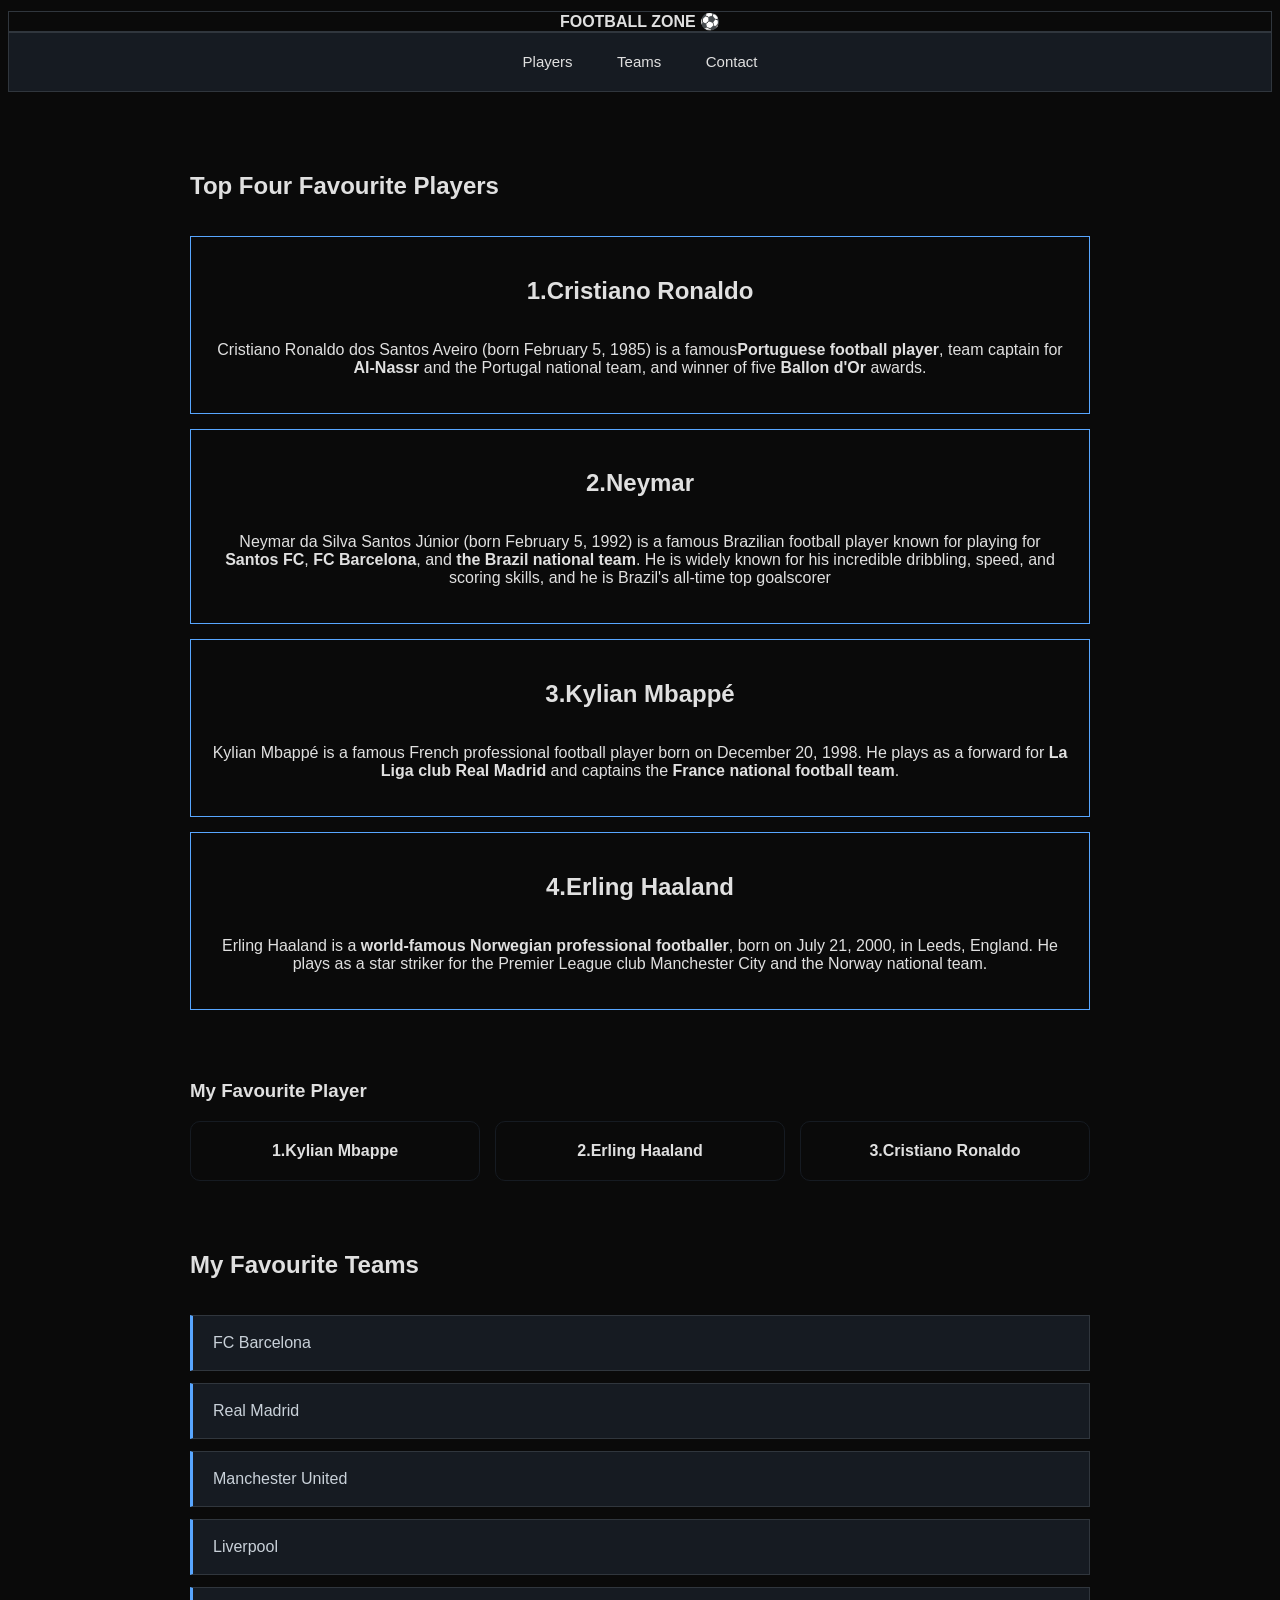
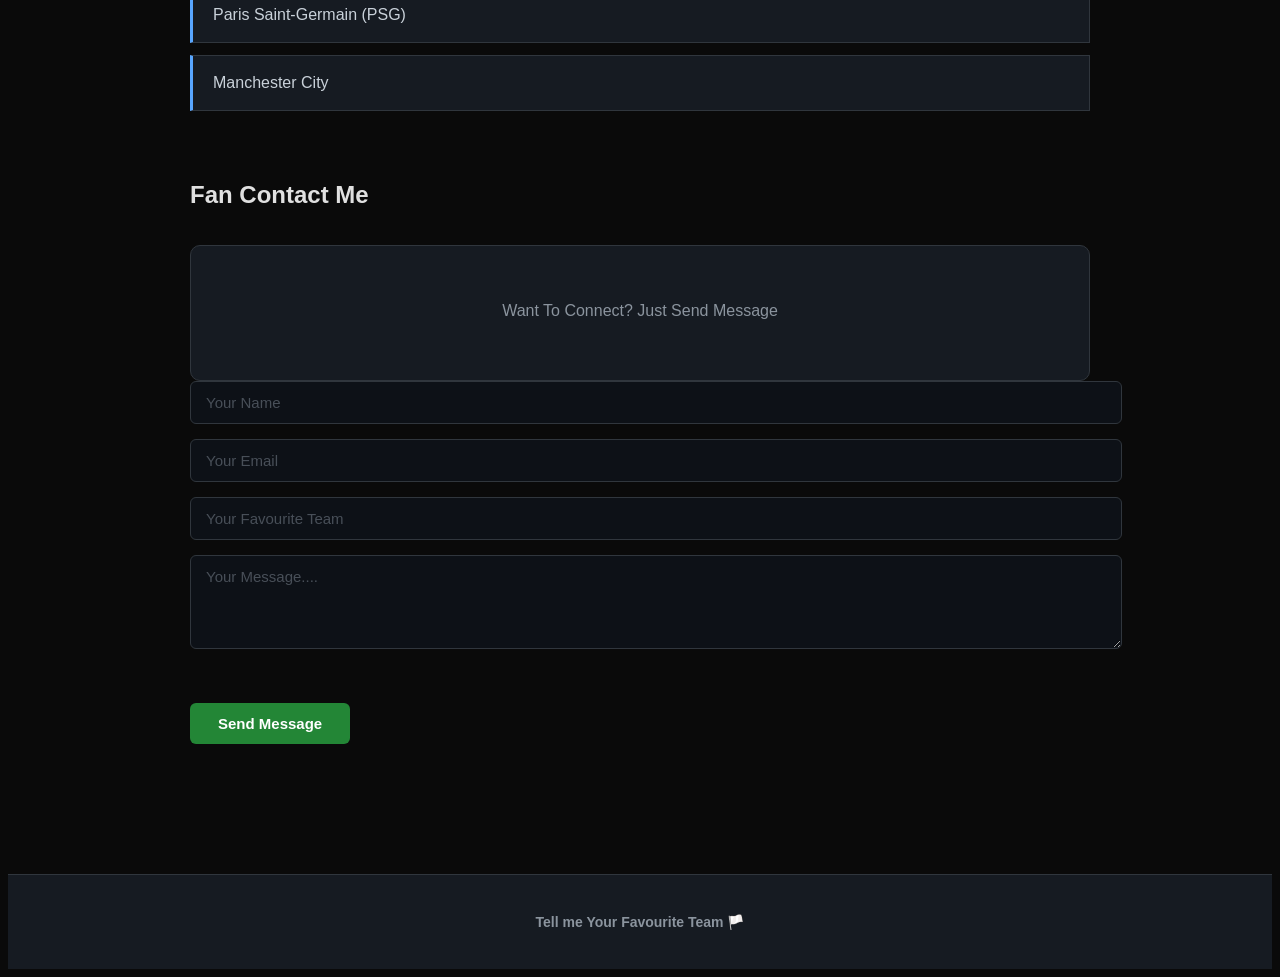
==== Football Zone/index.html @ 71b30c34 "Initial clean commit" ====
<!DOCTYPE html>
<html>
    <head>
        <title>Football Zone</title>
        <link rel="stylesheet" href="style.css" />
    </head>
    <body>
        <header>
            <h1 id="mainTitle">FOOTBALL ZONE ⚽</h1>
        </header>

        <nav>
            <a href="#players">Players</a>
            <a href="#teams">Teams</a>
            <a href="#contact">Contact</a>
        </nav>

        <main>
            <section id="players">
                <h2> Top Four Favourite Players</h2>
                <div class="players-grid">
                </div>

                <div class="player-card">
                <h2>1.Cristiano Ronaldo</h2>
                    <p>Cristiano Ronaldo dos Santos Aveiro (born February 5, 1985) is a famous<strong>Portuguese football player</strong>, team captain for <strong>Al-Nassr</strong> and the Portugal national team, and winner of five <strong>Ballon d'Or</strong> awards.</p>
                </div> 

                <div class="player-card">
                <h2>2.Neymar</h2>
                    <p>Neymar da Silva Santos Júnior (born February 5, 1992) is a famous Brazilian football player known for playing for <strong>Santos FC</strong>, <strong>FC Barcelona</strong>, and <strong>the Brazil national team</strong>. He is widely known for his incredible dribbling, speed, and scoring skills, and he is Brazil's all-time top goalscorer</p>
                </div>

                <div class="player-card">
                <h2>3.Kylian Mbappé</h2>
                <p>Kylian Mbappé is a famous French professional football player born on December 20, 1998. He plays as a forward for <strong>La Liga club Real Madrid</strong> and captains the <strong> France national football team</strong>.</p>
                </div>
                 
                <div class="player-card">
                <h2>4.Erling Haaland</h2>
                    <p>Erling Haaland is a <strong>world-famous Norwegian professional footballer</strong>, born on July 21, 2000, in Leeds, England. He plays as a star striker for the Premier League club Manchester City and the Norway national team.</p>
                </div>
            </section>

            <section id="Favourite Player">
                <h3>My Favourite Player</h3>
                <div class="favourite-box">
                    <div class="favourite-item">1.Kylian Mbappe</div>
                    <div class="favourite-item">2.Erling Haaland</div>
                    <div class="favourite-item">3.Cristiano Ronaldo</div>
                </div>
            </section>
            
            <section id="teams">
                <h2>My Favourite Teams</h2>
                <ol class="team-list">
                    <li>FC Barcelona</li>
                    <li>Real Madrid</li>
                    <li>Manchester United</li>
                    <li>Liverpool</li>
                    <li>Paris Saint-Germain (PSG)</li>
                    <li>Manchester City</li>
                </ol>
            </section>

            <section id="contact">
                <h2>Fan Contact Me</h2>
                <div class="contact-box">
             <p>Want To Connect? Just Send Message</p>
                </div>

                <div class="form-group">
                        <input
                        type="text"
                        id="nameInput"
                        placeholder="Your Name"
                        />
                    </div>

                    <div class="form-group">
                        <input
                        type="email"
                        id="emailInput"
                        placeholder="Your Email"
                        />
                    </div>

                    <div class="form-group">
                        <input
                        type="team"
                        id="teamInput"
                        placeholder="Your Favourite Team"
                        />
                    </div>

                    <div class="form-group">
                        <textarea
                        id="messageInput"
                        placeholder="Your Message...."
                        rows="4"
                        ></textarea>
                    </div>

                <p id="formMessage"></p>    
                <button id="contactBtn">Send Message </button>
                  </div>    
            </section>
        </main>

        <footer>
            <p><strong><itallic>Tell me Your Favourite Team 🏳️</itallic></strong></p>
        </footer>
    </body>
</html>
---- Football Zone/style.css ----
/* Dark theme start */
body {
    background-color: #0a0a0a;
    color: #e0e0e0;
    font-family: 'Segoe UI', sans-serif;
}
 
header {
    background: linear-gradient(auto);
    color: #e0e0e0
}

header h1 {
    font-size: medium;
    color: #e0e0e0;
    letter-spacing: normal;
    margin-bottom: auto;
    text-align: center;
    animation: fadein 0.3s ease;
    border: 1px solid #30363d;
}

 
nav {
    background-color: #161b22;
    color: #e0e0e0;
    padding: 20px;
    text-align: center;
    position: static;
    z-index: 100% ;
    border-bottom: 1px solid #0a0a0a;
    border: 1px solid #30363d;


}

nav a {
    color: #e0e0e0;
    text-decoration: none;
    margin: 0 20px;
    font-weight: 400;
    font-size: 15px;
    transition: color 0.3s ease;
}

nav a:hover {
    color: #58a6ff;
}

main {
    max-width: 900px;
    margin: 0 auto;
    padding: 60px 20px;
} 

section {
    margin-bottom: 70px;
}

h2 {
    font-size: auto;
    color: #e0e0e0;
    margin-bottom: 25px;
    padding-bottom: 10px;
    display: block;
    border-bottom: 1px solid #0a0a0a;
}

.players-grid {
    display: grid;
    grid-template-columns: repeat(2, 1fr);
    gap: 20px;
}

.players-box {
    background-color: #0a0a0a;
    border: 1px solid #58a6ff;
    padding: 30px;
    border-radius: 15px;
    font-weight: 600;
    text-align: center;
    border-radius: 0 10px;
    margin-bottom: 15px;
}

.player-card {
    background-color: #0a0a0a;
    color: #e0e0e0;
    border: 1px solid #58a6ff;
    padding: 20px;
    margin-bottom: 15px;
    border: 0 20px;
    transition: all 0.2s ease;
    text-align: center;
}


 
.players-box:hover {
    color: #58a6ff;
    transform: translateY(-5px);
    box-shadow: 0 10px 30px rgba(88, 166, 255, 0.15);
}

.favourite-box {
    display: flex;
    gap: 15px;
    flex-wrap: wrap;
    color: #e0e0e0;
}

.favourite-item {
    flex: 1;
    min-width: 120px;
    background-color: #0a0a0a;
    color: #e0e0e0;
    padding: 20px 25px;
    border-radius: 10px;
    text-align: center;
    cursor: pointer;
    font-weight: 600;
    transition: all 0.3s ease;
    border: 1px solid #161b22;
}

.favourite-item:hover {
    border-color: #58a6ff;
    background-color: #0a0a0a;
    transform: translateY(-3px);
    box-shadow: 0 4px 15px rgba(88, 166, 255, 0.2);
}

.team-list {
    list-style: none;
    padding: 0;
}

.team-list li {
    background-color: #161b22;
    padding: 18px 20px;
    margin-bottom: 12px;
    border-left: 3px solid #58a6ff;
    color: #c9d1d9;
    font-weight: 500;
    transition: all 0.3s ease;
    border-top: 1px solid #30363d;
    border-right: 1px solid #30363d;
    border-bottom: 1px solid #30363d;
}

.team-list li:hover {
    background-color: #0a0a0a;
    color: #58a6ff;
    transform: translateX(5px);
}

.contact-box {
    background-color: #161b22;
    border: 1px solid #30363d;
    border-radius: 10px;
    padding: 40px;
    text-align: center;
}

.contact-box p {
    color: #8b949e;
    font-size: 16px;
    margin-bottom: 20px;
}

button {
    background-color: #238636;
    color: white;
    border: none;
    padding: 12px 28px;
    font-size: 15px;
    border-radius: 6px;
    cursor: pointer;
    font-weight: 600;
    transition: all 0.3s ease;
}

button:hover {
    background-color: #2ea043;
    transform: translateY(-2px);
    box-shadow: 0 4px 15px rgba(35, 134, 54, 0.4 );
}

/* FORM STYLING */
.form-group {
    margin-bottom: 15px;
}

.form-group input,
.form-group textarea {
    width: 100%;
    padding: 12px 15px;
    background-color: #0d1117;
    border: 1px solid #30363d;
    border-radius: 6px;
    color: #c9d1d9;
    font-size: 15px;
    font-family: 'Segoe UI', sans-serif;
    transition: border-color 0.3s ease;
}

.form-group input:focus,
.form-group textarea:focus {
    outline: none;
    border-color: wheat;
}

.form-group input::placeholder,
.form-group textarea::placeholder {
    color: #484f58;
}

#formMessage {
    margin-bottom: 15px;
    font-size: 14px;
    font-weight: 600;
    min-height: 20px;
}

/* ==== FOOTER ==== */
footer {
    background-color: #161b22;
    color: #8b949e;
    text-align: center;
    padding: 25px;
    border-top: 1px solid #30363d;
    font-size: 14px;
}
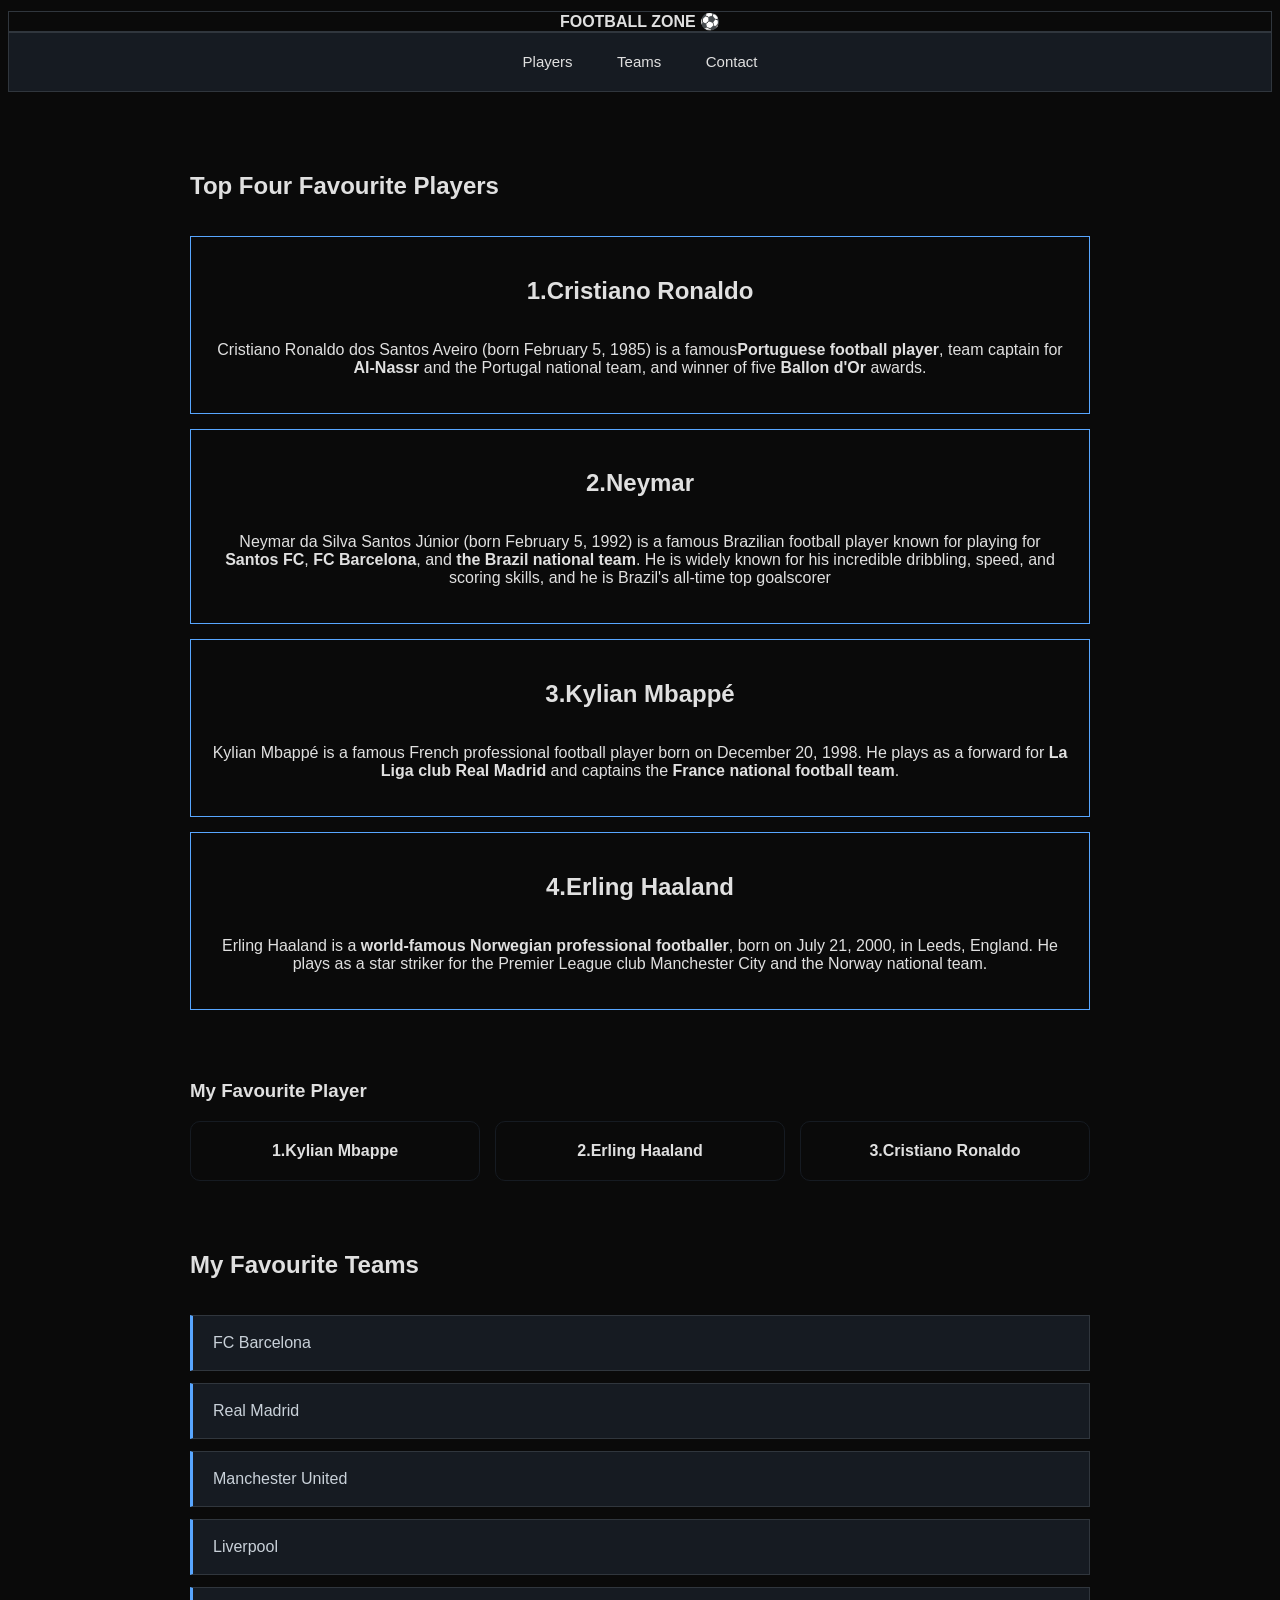
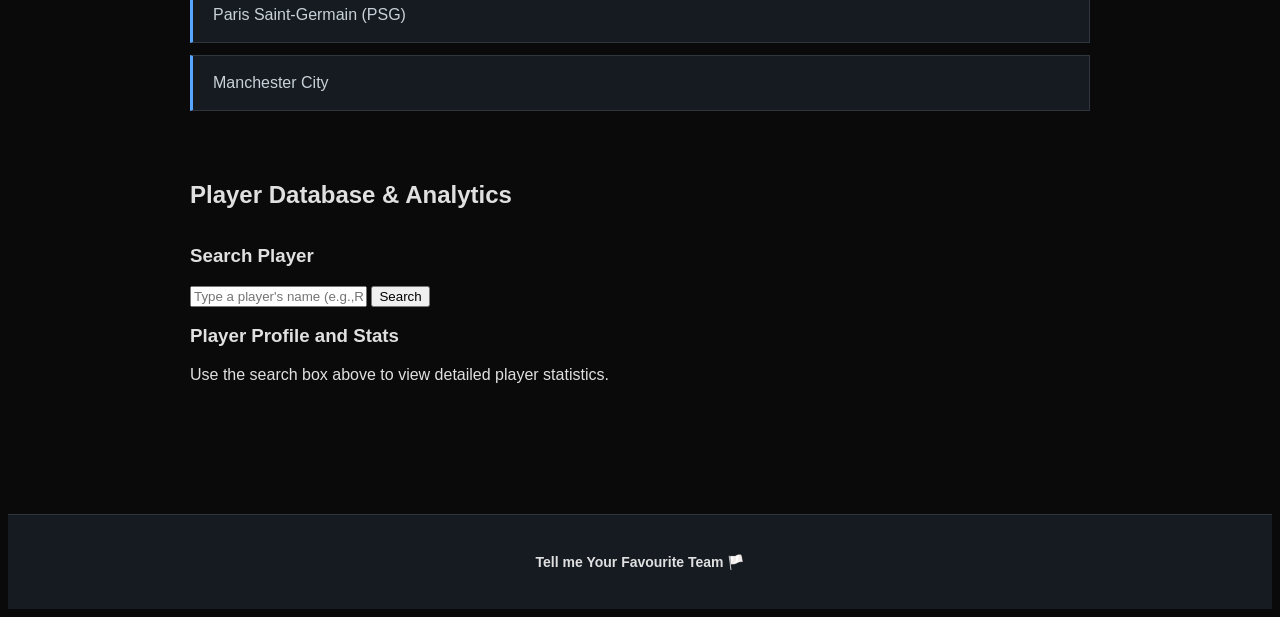
==== commit 98428981: "trying to fixed minor bugs and builting something crazy" ====
--- a/Football Zone/index.html
+++ b/Football Zone/index.html
@@ -16,6 +16,7 @@
         </nav>
 
         <main>
+            
             <section id="players">
                 <h2> Top Four Favourite Players</h2>
                 <div class="players-grid">
@@ -63,48 +64,30 @@
                 </ol>
             </section>
 
-            <section id="contact">
-                <h2>Fan Contact Me</h2>
-                <div class="contact-box">
-             <p>Want To Connect? Just Send Message</p>
-                </div>
+            <!-- Player Database -->
+             <section id="player-hub">
+                <h2>Player Database & Analytics</h2>
 
-                <div class="form-group">
-                        <input
-                        type="text"
-                        id="nameInput"
-                        placeholder="Your Name"
-                        />
+                <!-- 1. Player search box -->
+                 <div class="search-container">
+                    <h3>Search Player</h3>
+                    <div class="search-box">
+                        <input type="text" id="playerSearch" placeholder="Type a player's name (e.g.,Ronaldo)...."/ >
+                        <button id="searchBtn">Search</button>
                     </div>
+                 </div>
 
-                    <div class="form-group">
-                        <input
-                        type="email"
-                        id="emailInput"
-                        placeholder="Your Email"
-                        />
+                 <!-- 2. Stats Display Area -->
+                  <div class="stats-container">
+                    <h3> Player Profile and Stats</h3>
+                    <div id="statsDisplay">
+                       <p class="placeholder-text">Use the search box above to view detailed player statistics.</p>
                     </div>
+                  </div>
 
-                    <div class="form-group">
-                        <input
-                        type="team"
-                        id="teamInput"
-                        placeholder="Your Favourite Team"
-                        />
-                    </div>
-
-                    <div class="form-group">
-                        <textarea
-                        id="messageInput"
-                        placeholder="Your Message...."
-                        rows="4"
-                        ></textarea>
-                    </div>
-
-                <p id="formMessage"></p>    
-                <button id="contactBtn">Send Message </button>
-                  </div>    
-            </section>
+                  <!-- 3. Rating Calculator -->
+                   <div class
+             </section>
         </main>
 
         <footer>
--- a/Football Zone/style.css
+++ b/Football Zone/style.css
@@ -154,78 +154,10 @@
     transform: translateX(5px);
 }
 
-.contact-box {
-    background-color: #161b22;
-    border: 1px solid #30363d;
-    border-radius: 10px;
-    padding: 40px;
-    text-align: center;
-}
-
-.contact-box p {
-    color: #8b949e;
-    font-size: 16px;
-    margin-bottom: 20px;
-}
-
-button {
-    background-color: #238636;
-    color: white;
-    border: none;
-    padding: 12px 28px;
-    font-size: 15px;
-    border-radius: 6px;
-    cursor: pointer;
-    font-weight: 600;
-    transition: all 0.3s ease;
-}
-
-button:hover {
-    background-color: #2ea043;
-    transform: translateY(-2px);
-    box-shadow: 0 4px 15px rgba(35, 134, 54, 0.4 );
-}
-
-/* FORM STYLING */
-.form-group {
-    margin-bottom: 15px;
-}
-
-.form-group input,
-.form-group textarea {
-    width: 100%;
-    padding: 12px 15px;
-    background-color: #0d1117;
-    border: 1px solid #30363d;
-    border-radius: 6px;
-    color: #c9d1d9;
-    font-size: 15px;
-    font-family: 'Segoe UI', sans-serif;
-    transition: border-color 0.3s ease;
-}
-
-.form-group input:focus,
-.form-group textarea:focus {
-    outline: none;
-    border-color: wheat;
-}
-
-.form-group input::placeholder,
-.form-group textarea::placeholder {
-    color: #484f58;
-}
-
-#formMessage {
-    margin-bottom: 15px;
-    font-size: 14px;
-    font-weight: 600;
-    min-height: 20px;
-}
-
 /* ==== FOOTER ==== */
 footer {
     background-color: #161b22;
-    color: #8b949e;
+    color: #e0e0e0;
     text-align: center;
     padding: 25px;
     border-top: 1px solid #30363d;
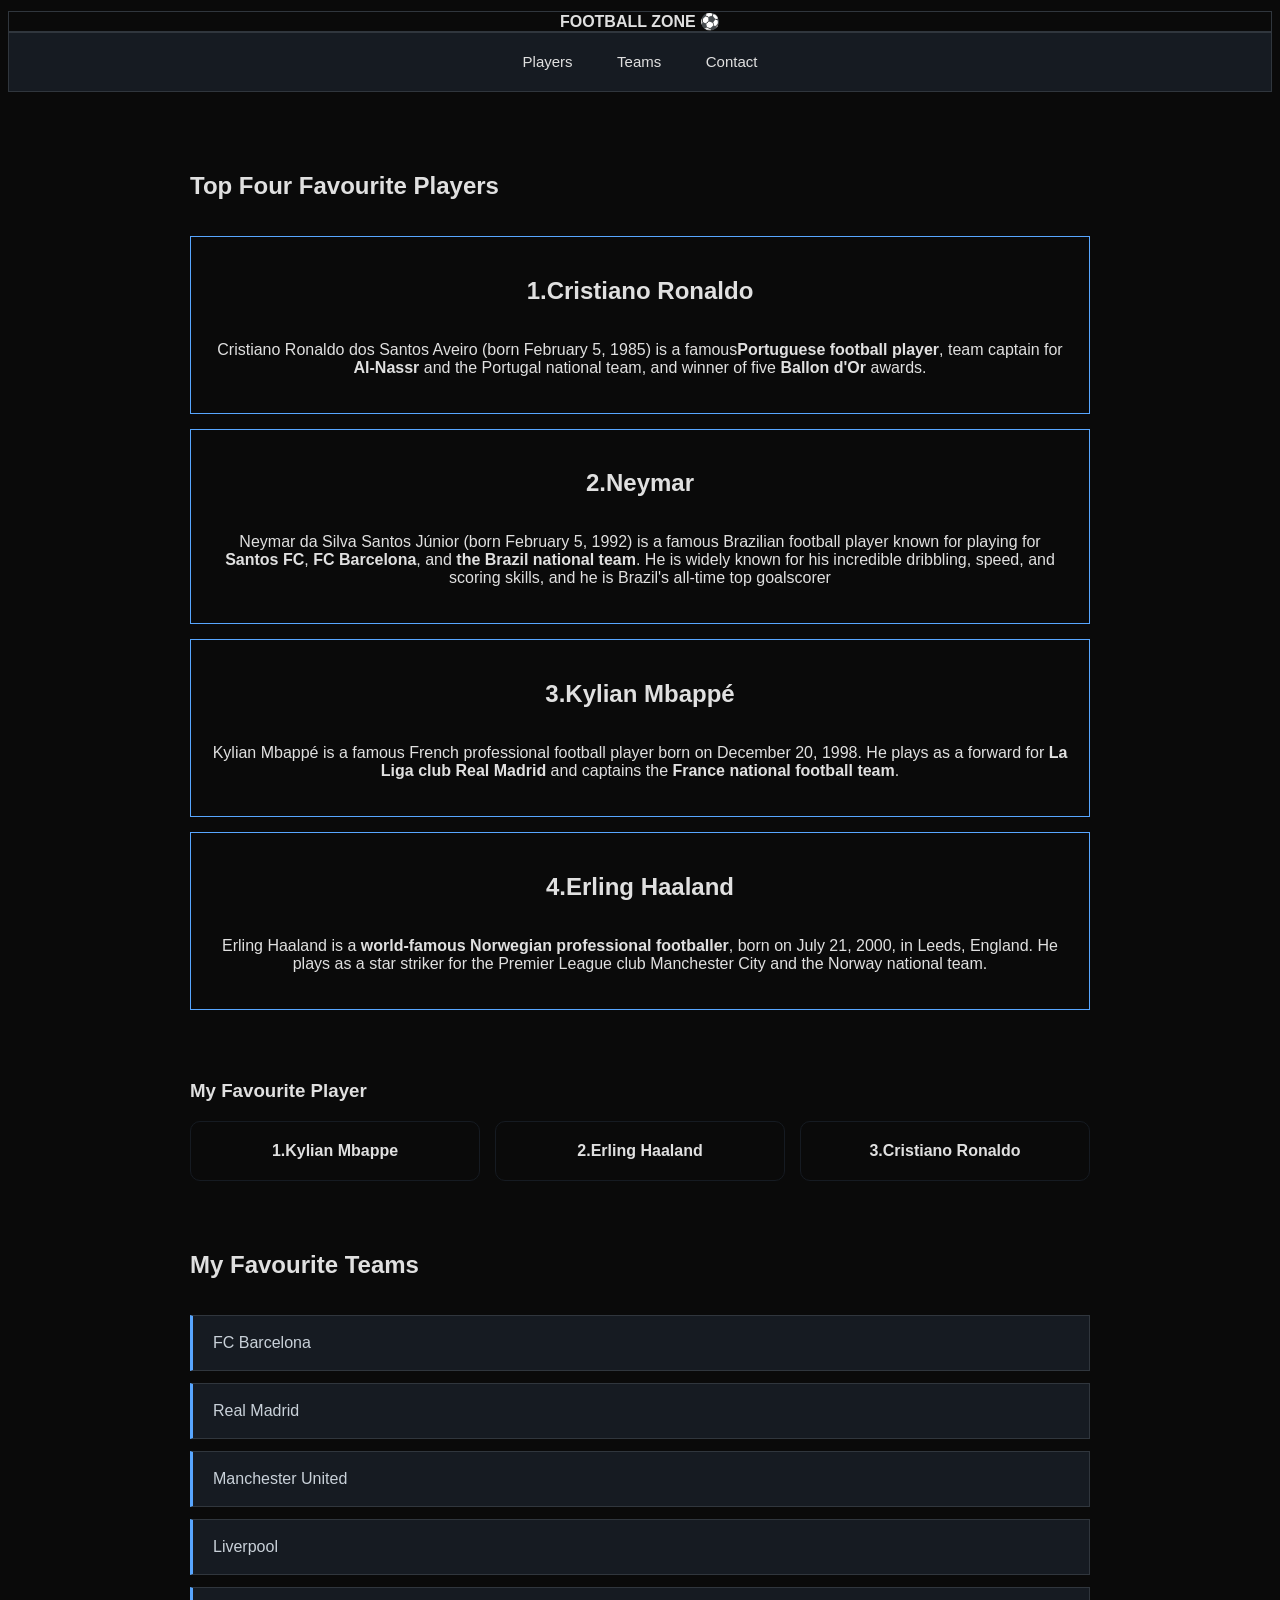
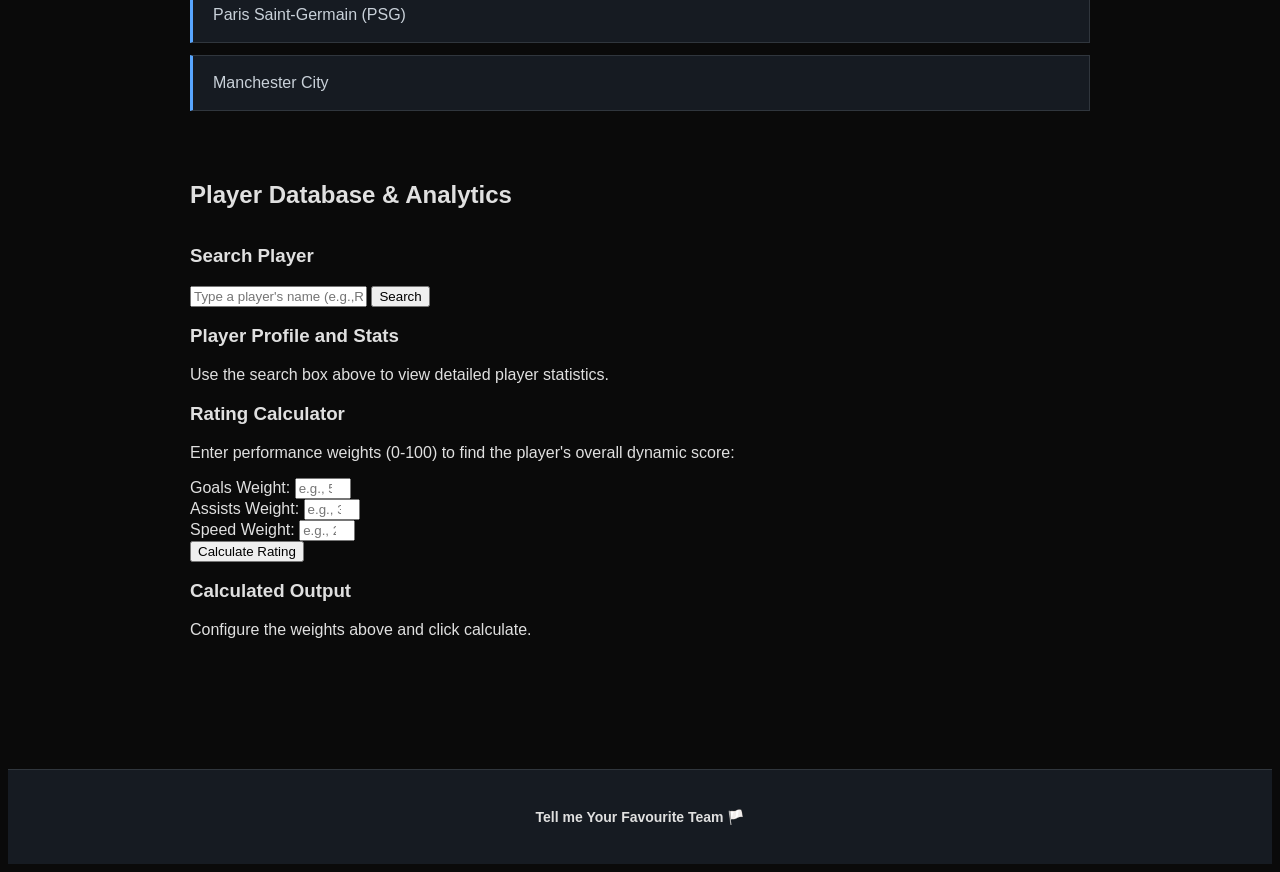
==== commit 37cc335b: "Fixed the broken div and build a player database and analytics" ====
--- a/Football Zone/index.html
+++ b/Football Zone/index.html
@@ -86,7 +86,33 @@
                   </div>
 
                   <!-- 3. Rating Calculator -->
-                   <div class
+                   <div class="calculator-container">
+                    <h3>Rating Calculator</h3>
+                    <p>Enter performance weights (0-100) to find the player's overall dynamic score:</p>
+                    <div class="calc-form">
+                        <div class="form-group">
+                            <label for="weightGoals">Goals Weight:</label>
+                            <input type="number" id="weightGoals" min="0" max="100" placeholder="e.g., 50" />
+                        </div>
+                        <div class="form-group">
+                            <label for="weightAssits">Assists Weight:</label>
+                            <input type="number" id="weightAssits" min="0" max="100" placeholder="e.g., 30" />
+                        </div>
+                        <div class="form-group">
+                            <label for="weightSpeeds">Speed Weight:</label>
+                            <input type="number" id="weightSpeed" min="0" max="100" placeholder="e.g., 20" />
+                        </div>
+                        <button id="calculateBtn">Calculate Rating</button>
+                    </div>
+                   </div>
+
+                   <!-- 4. Results section -->
+                    <div class="results-container">
+                        <h3>Calculated Output</h3>
+                        <div id="resultsDisplay">
+                        <p class="placeholder-text">Configure the weights above and click calculate.</p> 
+                    </div>
+                    </div>
              </section>
         </main>
 
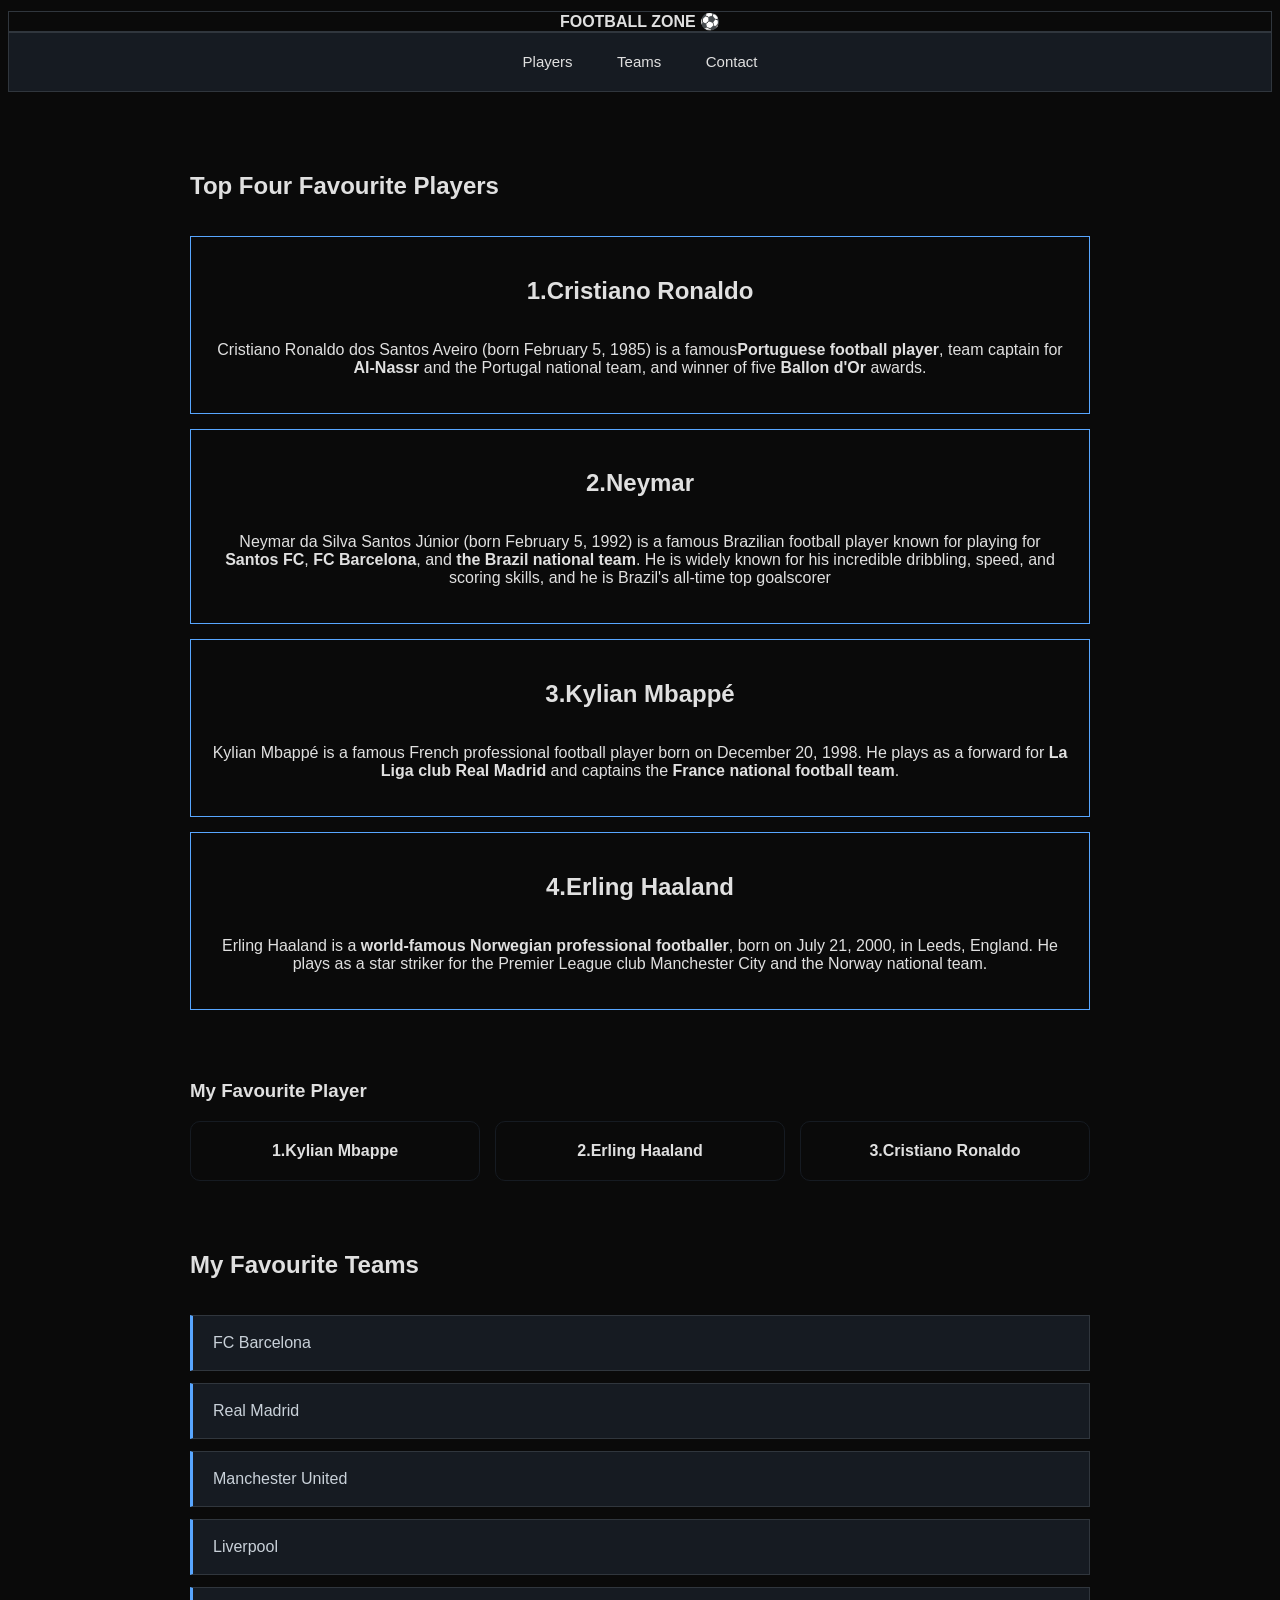
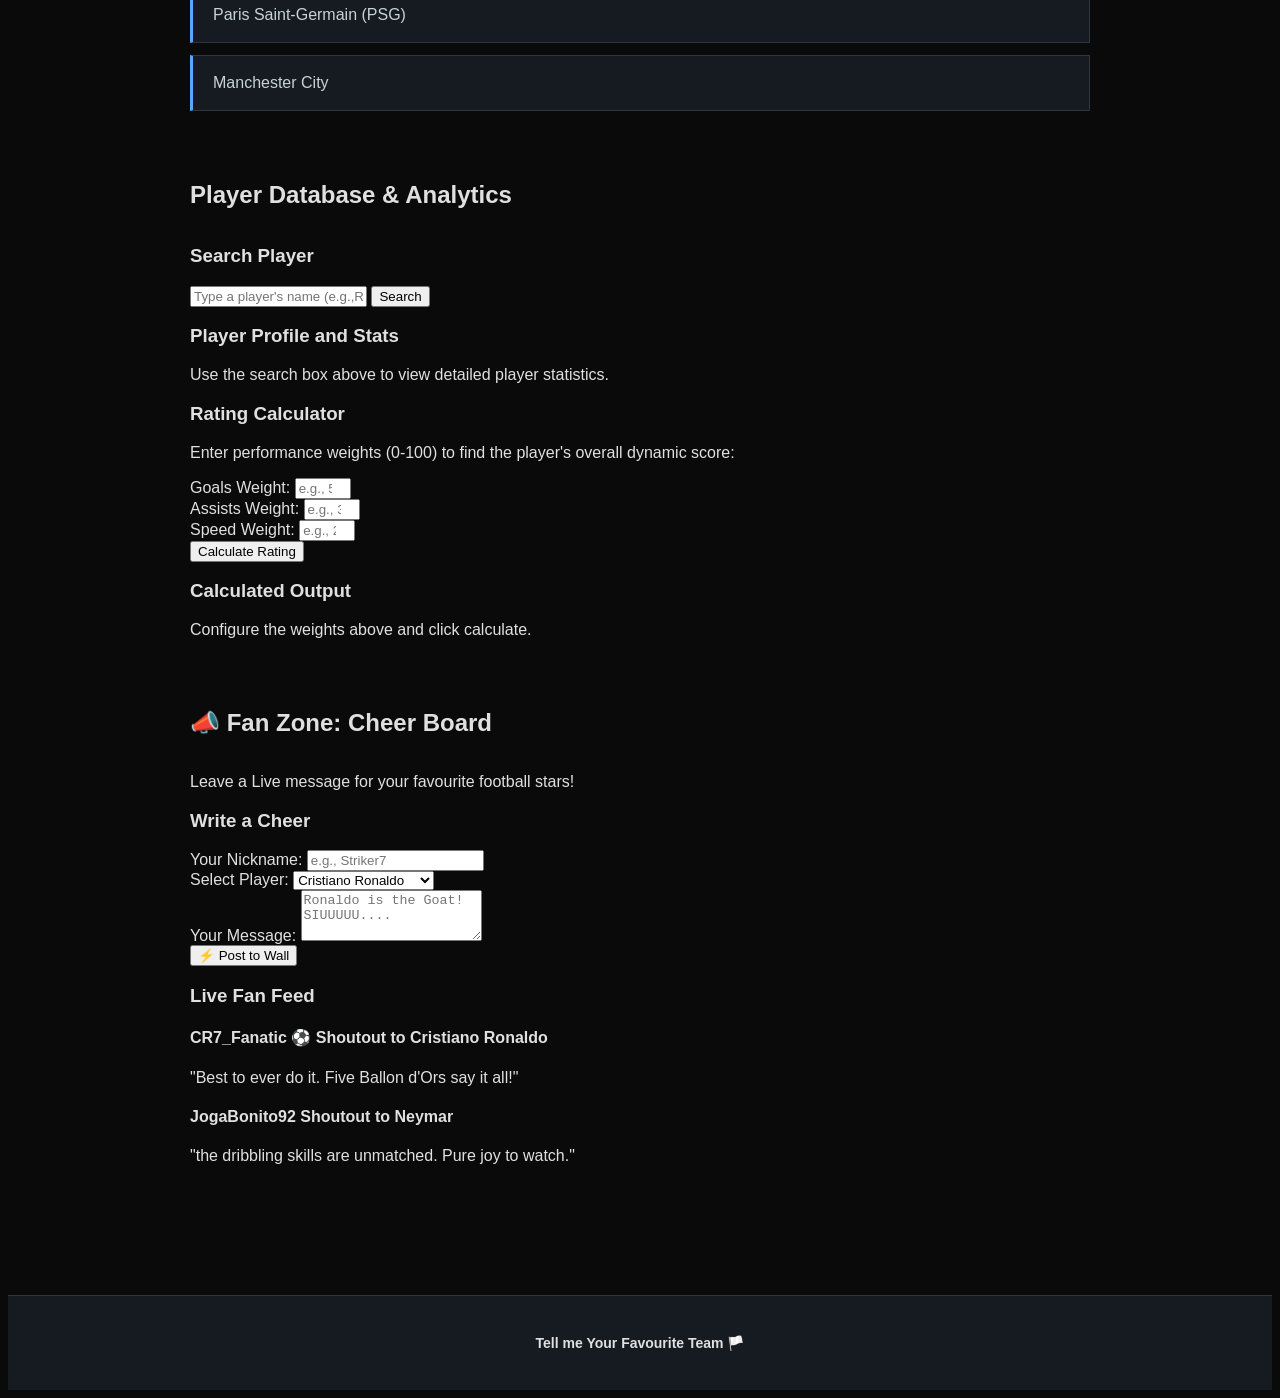
==== commit 60e9e90f: "Built the Interactive Fan Cheer Wall" ====
--- a/Football Zone/index.html
+++ b/Football Zone/index.html
@@ -114,6 +114,56 @@
                     </div>
                     </div>
              </section>
+             <!-- IINTERACTIVE FAN CHEER WALL -->
+              <section id="fan-zone">
+                <h2>📣 Fan Zone: Cheer Board</h2>
+                <p class="section-subtitle">Leave a Live message for your favourite football stars!</p>
+
+                <div class="fanzone-container">
+                    <!-- Form Side -->
+                     <div class="cheer-form-box">
+                        <h3>Write a Cheer</h3>
+
+                        <div class="form-group">
+                            <label for="fanName">Your Nickname:</label>
+                            <input type="text" id="fanName" placeholder="e.g., Striker7" required />
+                        </div>
+
+                        <div class="form-group">
+                            <label for="cheerPlayer">Select Player:</label>
+                            <select id="cheerPlayer">
+                                <option value="Cristiano Ronaldo">Cristiano Ronaldo</option>
+                                <option value="Neymar">Neymar</option>
+                                <option value="Kylian Mbappe">Kylian Mbappe</option>
+                                <option value="Erling Haaland">Erling Haaland</option>
+                                <option value="Others">Other Team / Player</option>
+                            </select>
+                        </div>
+                        
+                        <div class="form-group">
+                            <label for="fanMessage">Your Message:</label>
+                            <textarea id="fanMessage" placeholder="Ronaldo is the Goat! SIUUUUU...." rows="3" required></textarea>
+                        </div>
+                        <button id="postCheerBtn">⚡ Post to Wall</button>
+                     </div>
+
+                     <!-- Live Wall Side -->
+                      <div class="cheer-wall-box">
+                        <h3>Live Fan Feed</h3>
+                        <div id="liveCheerFeed">
+                            <!-- Pre-loaded sample cheers to show how it looks -->
+                             <div class="cheer-card ronaldo-theme">
+                                <h4>CR7_Fanatic <span>⚽ Shoutout to Cristiano Ronaldo</span></h4>
+                                <p>"Best to ever do it. Five Ballon d'Ors say it all!"</p>
+                             </div>
+                             <div class="cheer-card neymar-theme">
+                                <h4>JogaBonito92 <span> Shoutout to Neymar</span></h4>
+                                <p>"the dribbling skills are unmatched. Pure joy to watch."</p>
+                             </div>
+                        </div>
+                      </div>
+                </div>
+              </section>
         </main>
 
         <footer>
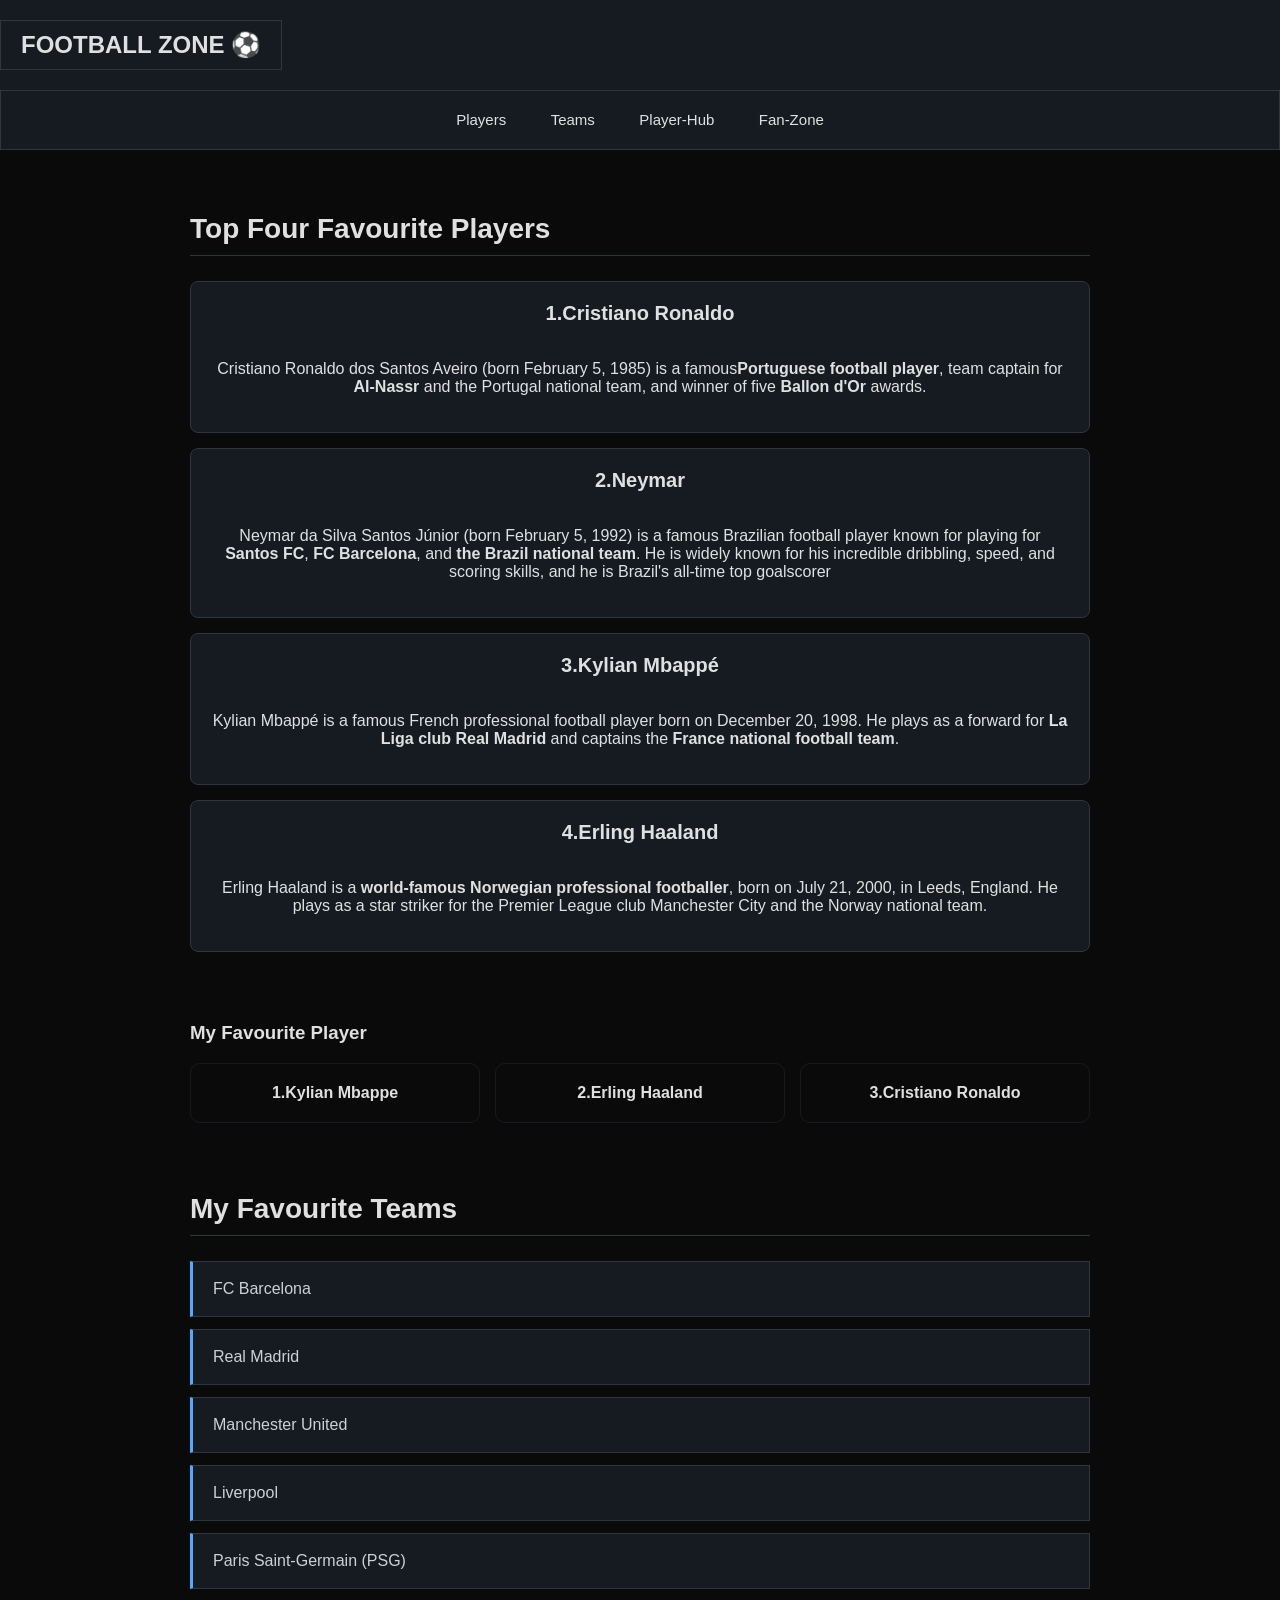
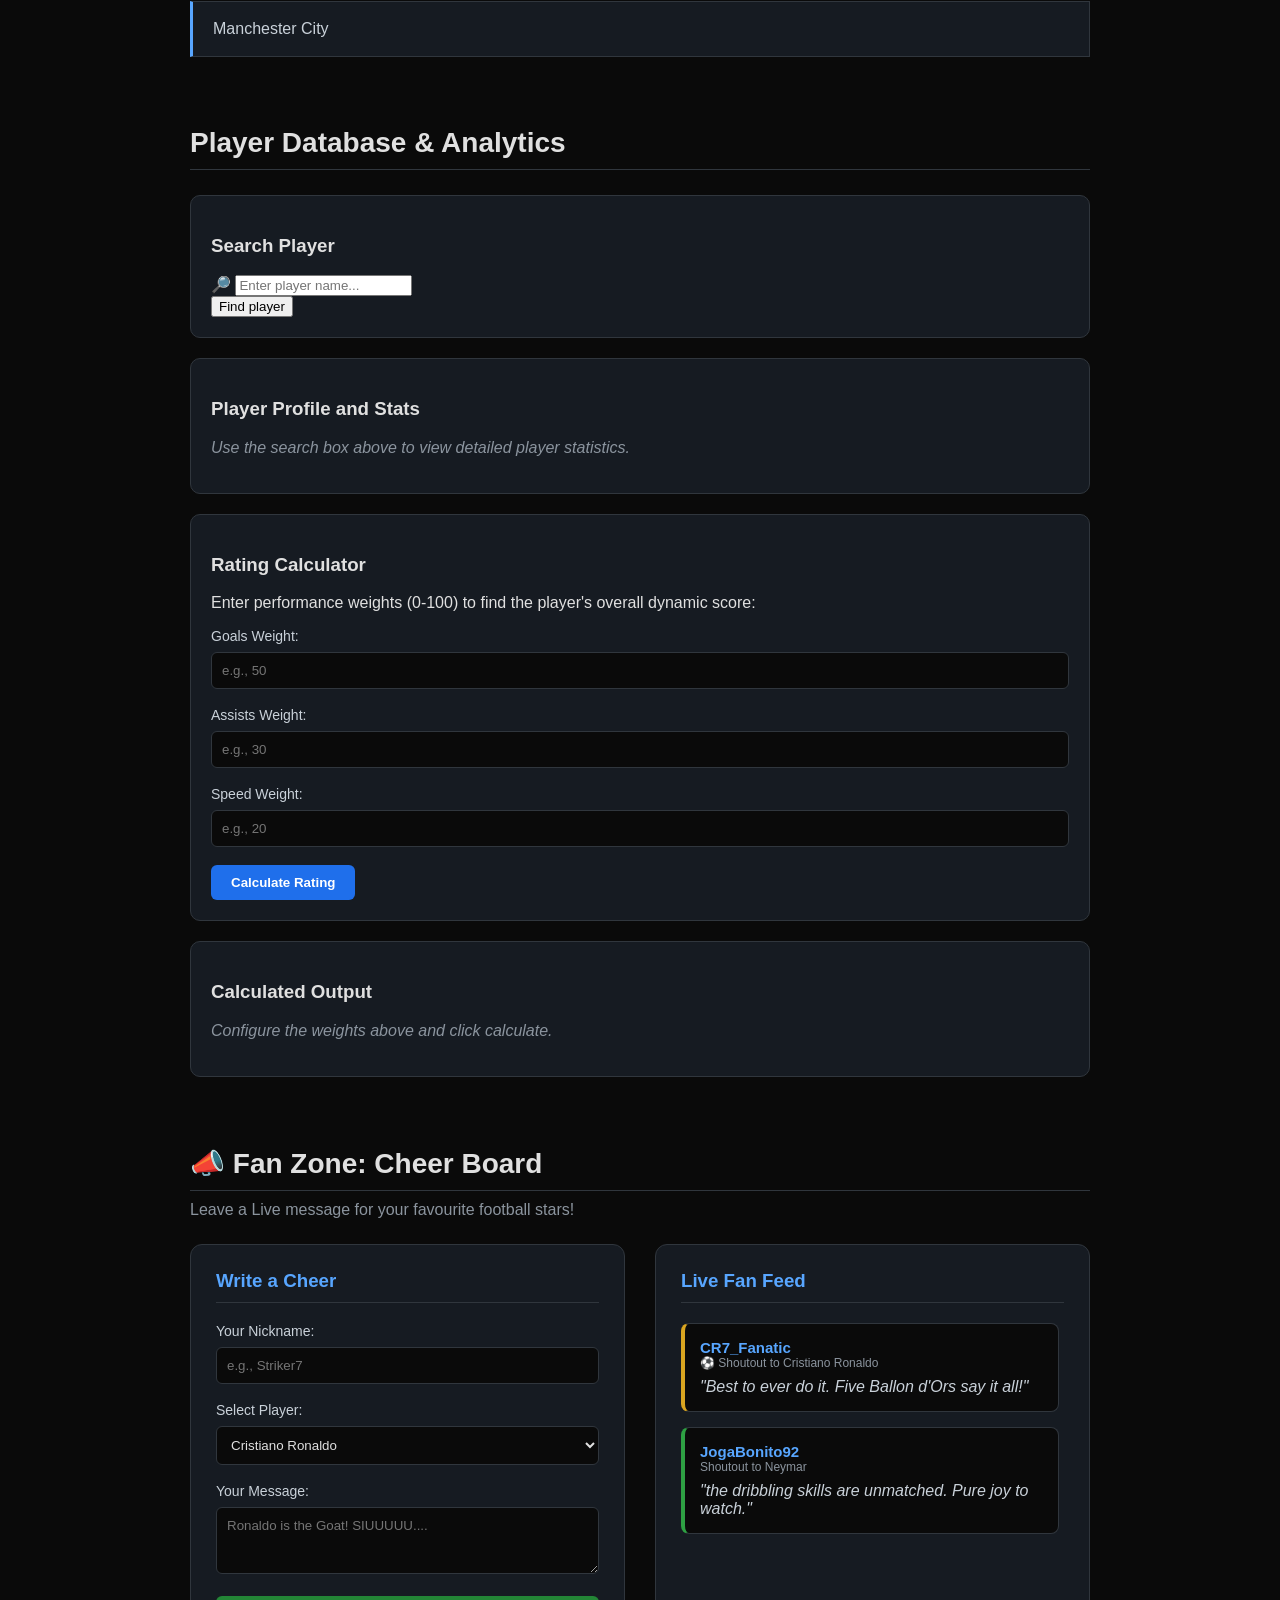
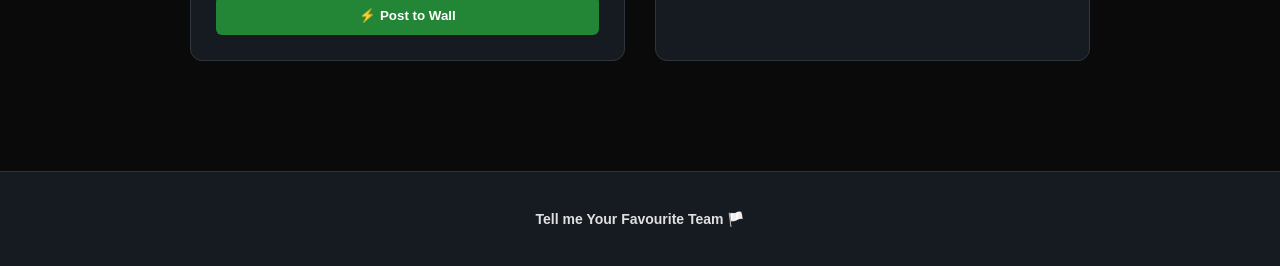
==== commit 67c26623: "New User interface is created and new asset are used" ====
--- a/Football Zone/index.html
+++ b/Football Zone/index.html
@@ -12,7 +12,8 @@
         <nav>
             <a href="#players">Players</a>
             <a href="#teams">Teams</a>
-            <a href="#contact">Contact</a>
+            <a href="#player-hub">Player-Hub</a>
+            <a href="#fan-zone">Fan-Zone</a>
         </nav>
 
         <main>
@@ -71,9 +72,12 @@
                 <!-- 1. Player search box -->
                  <div class="search-container">
                     <h3>Search Player</h3>
-                    <div class="search-box">
-                        <input type="text" id="playerSearch" placeholder="Type a player's name (e.g.,Ronaldo)...."/ >
-                        <button id="searchBtn">Search</button>
+                    <div class="search-wrapper">
+                        <div class="search-input-group">
+                        <span class="search-icon">🔎</span>
+                        <input type="text" id="playerSearch" placeholder="Enter player name..." />
+                        </div>
+                        <button id="searchBtn">Find player</button>
                     </div>
                  </div>
 
--- a/Football Zone/style.css
+++ b/Football Zone/style.css
@@ -3,23 +3,27 @@
     background-color: #0a0a0a;
     color: #e0e0e0;
     font-family: 'Segoe UI', sans-serif;
+    margin: 0;
+    padding: 0;
 }
  
 header {
-    background: linear-gradient(auto);
-    color: #e0e0e0
+    background: #161b22; /* Fixed invalid gradient */
+    color: #e0e0e0;
+    padding: 10px 0;
 }
 
 header h1 {
-    font-size: medium;
+    font-size: 24px; /* Fixed from medium */
     color: #e0e0e0;
     letter-spacing: normal;
-    margin-bottom: auto;
-    text-align: center;
-    animation: fadein 0.3s ease;
-    border: 1px solid #30363d;
-}
-
+    margin: 10px auto;
+    text-align: center;
+    border: 1px solid #30363d;
+    display: inline-block;
+    padding: 10px 20px;
+    width: fit-content;
+}
  
 nav {
     background-color: #161b22;
@@ -27,11 +31,9 @@
     padding: 20px;
     text-align: center;
     position: static;
-    z-index: 100% ;
+    z-index: 10; /* Fixed invalid percentage */
     border-bottom: 1px solid #0a0a0a;
     border: 1px solid #30363d;
-
-
 }
 
 nav a {
@@ -50,7 +52,7 @@
 main {
     max-width: 900px;
     margin: 0 auto;
-    padding: 60px 20px;
+    padding: 40px 20px;
 } 
 
 section {
@@ -58,12 +60,12 @@
 }
 
 h2 {
-    font-size: auto;
+    font-size: 28px; /* Fixed from auto */
     color: #e0e0e0;
     margin-bottom: 25px;
     padding-bottom: 10px;
     display: block;
-    border-bottom: 1px solid #0a0a0a;
+    border-bottom: 1px solid #30363d;
 }
 
 .players-grid {
@@ -76,30 +78,32 @@
     background-color: #0a0a0a;
     border: 1px solid #58a6ff;
     padding: 30px;
-    border-radius: 15px;
-    font-weight: 600;
     text-align: center;
     border-radius: 0 10px;
     margin-bottom: 15px;
+    font-weight: 600;
 }
 
 .player-card {
-    background-color: #0a0a0a;
-    color: #e0e0e0;
-    border: 1px solid #58a6ff;
+    background-color: #161b22; /* Changed to block color to stand out */
+    color: #e0e0e0;
+    border: 1px solid #30363d;
     padding: 20px;
     margin-bottom: 15px;
-    border: 0 20px;
+    border-radius: 8px; /* Fixed broken syntax */
     transition: all 0.2s ease;
     text-align: center;
 }
 
-
- 
-.players-box:hover {
-    color: #58a6ff;
-    transform: translateY(-5px);
-    box-shadow: 0 10px 30px rgba(88, 166, 255, 0.15);
+.player-card h2 {
+    font-size: 20px;
+    border-bottom: none;
+    margin-top: 0;
+}
+
+.player-card:hover {
+    border-color: #58a6ff;
+    transform: translateY(-3px);
 }
 
 .favourite-box {
@@ -154,6 +158,166 @@
     transform: translateX(5px);
 }
 
+/* =================================================== */
+/* NEW STYLES: INTERACTIVE FAN ZONE CHEER BOARD       */
+/* =================================================== */
+.section-subtitle {
+    color: #8b949e;
+    margin-top: -15px;
+    margin-bottom: 25px;
+}
+
+.fanzone-container {
+    display: grid;
+    grid-template-columns: 1fr 1fr;
+    gap: 30px;
+}
+
+.cheer-form-box, .cheer-wall-box {
+    background-color: #161b22;
+    border: 1px solid #30363d;
+    padding: 25px;
+    border-radius: 12px;
+}
+
+.cheer-form-box h3, .cheer-wall-box h3 {
+    margin-top: 0;
+    margin-bottom: 20px;
+    color: #58a6ff;
+    border-bottom: 1px solid #30363d;
+    padding-bottom: 10px;
+}
+
+.form-group {
+    margin-bottom: 18px;
+    text-align: left;
+}
+
+.form-group label {
+    display: block;
+    margin-bottom: 8px;
+    font-size: 14px;
+    color: #c9d1d9;
+}
+
+.form-group input, .form-group select, .form-group textarea {
+    width: 100%;
+    padding: 10px;
+    background-color: #0a0a0a;
+    border: 1px solid #30363d;
+    border-radius: 6px;
+    color: #e0e0e0;
+    font-family: inherit;
+    box-sizing: border-box;
+}
+
+.form-group input:focus, .form-group select:focus, .form-group textarea:focus {
+    border-color: #58a6ff;
+    outline: none;
+}
+
+#postCheerBtn {
+    width: 100%;
+    background-color: #238636;
+    color: white;
+    border: none;
+    padding: 12px;
+    border-radius: 6px;
+    font-weight: 600;
+    cursor: pointer;
+    transition: background 0.2s ease;
+}
+
+#postCheerBtn:hover {
+    background-color: #2ea043;
+}
+
+#liveCheerFeed {
+    max-height: 320px;
+    overflow-y: auto;
+    padding-right: 5px;
+}
+
+.cheer-card {
+    background-color: #0a0a0a;
+    border: 1px solid #30363d;
+    padding: 15px;
+    border-radius: 8px;
+    margin-bottom: 15px;
+    text-align: left;
+}
+
+.cheer-card h4 {
+    margin: 0 0 8px 0;
+    font-size: 15px;
+    color: #58a6ff;
+}
+
+.cheer-card h4 span {
+    font-size: 12px;
+    color: #8b949e;
+    font-weight: normal;
+    display: block;
+}
+
+.cheer-card p {
+    margin: 0;
+    font-style: italic;
+    color: #c9d1d9;
+}
+
+/* Custom Individual Player Accent Highlights */
+.ronaldo-theme { border-left: 4px solid #daa520; }
+.neymar-theme { border-left: 4px solid #2ea043; }
+
+/* =================================================== */
+/* NEW STYLES: PLAYER DATABASE & CALCULATOR            */
+/* =================================================== */
+#player-hub {
+    margin-top: 50px;
+}
+
+.search-container, .stats-container, .calculator-container, .results-container {
+    background-color: #161b22;
+    border: 1px solid #30363d;
+    padding: 20px;
+    border-radius: 10px;
+    margin-bottom: 20px;
+}
+
+.search-box {
+    display: flex;
+    gap: 10px;
+}
+
+.search-box input {
+    flex: 1;
+    padding: 10px;
+    background-color: #0a0a0a;
+    border: 1px solid #30363d;
+    border-radius: 6px;
+    color: white;
+}
+
+.search-box button, #calculateBtn {
+    background-color: #1f6feb;
+    color: white;
+    border: none;
+    padding: 10px 20px;
+    border-radius: 6px;
+    cursor: pointer;
+    font-weight: 600;
+}
+
+.search-box button:hover, #calculateBtn:hover {
+    background-color: #388bfd;
+}
+
+.placeholder-text {
+    color: #8b949e;
+    font-style: italic;
+}
+
 /* ==== FOOTER ==== */
 footer {
     background-color: #161b22;
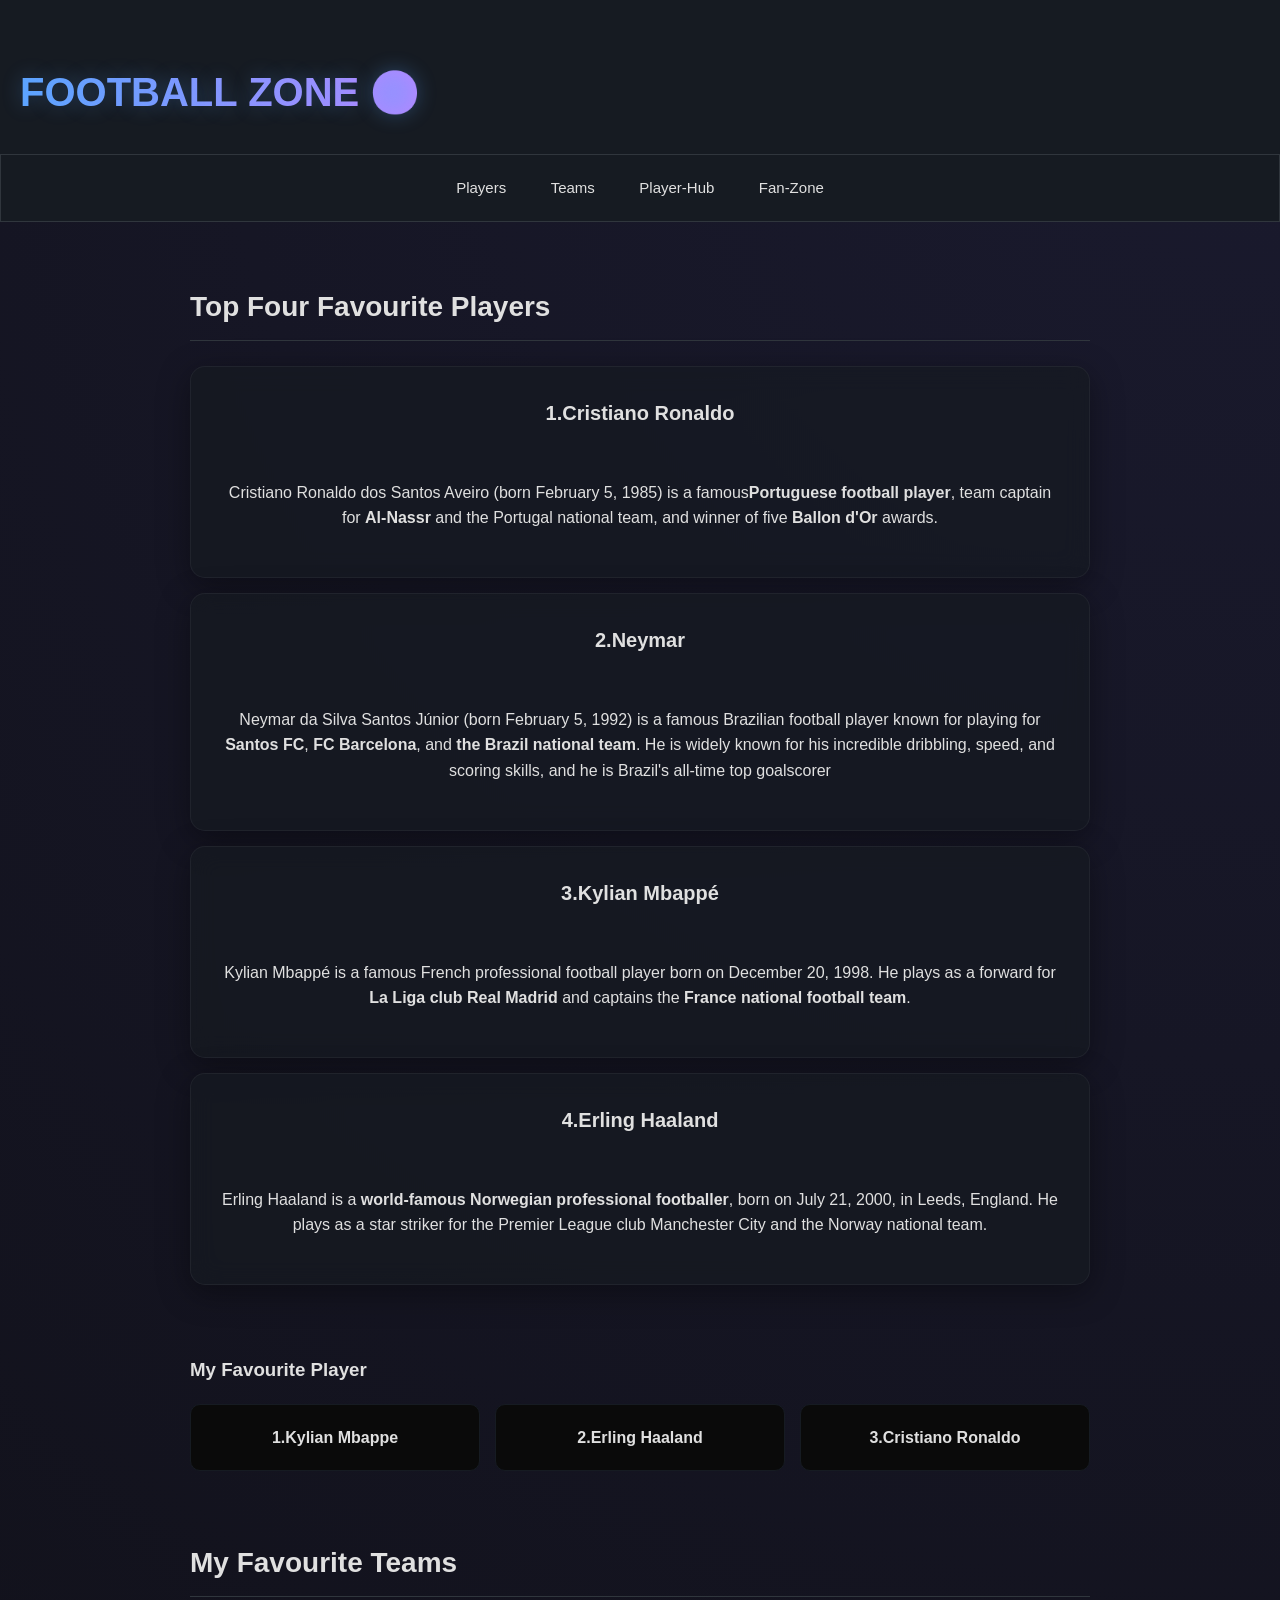
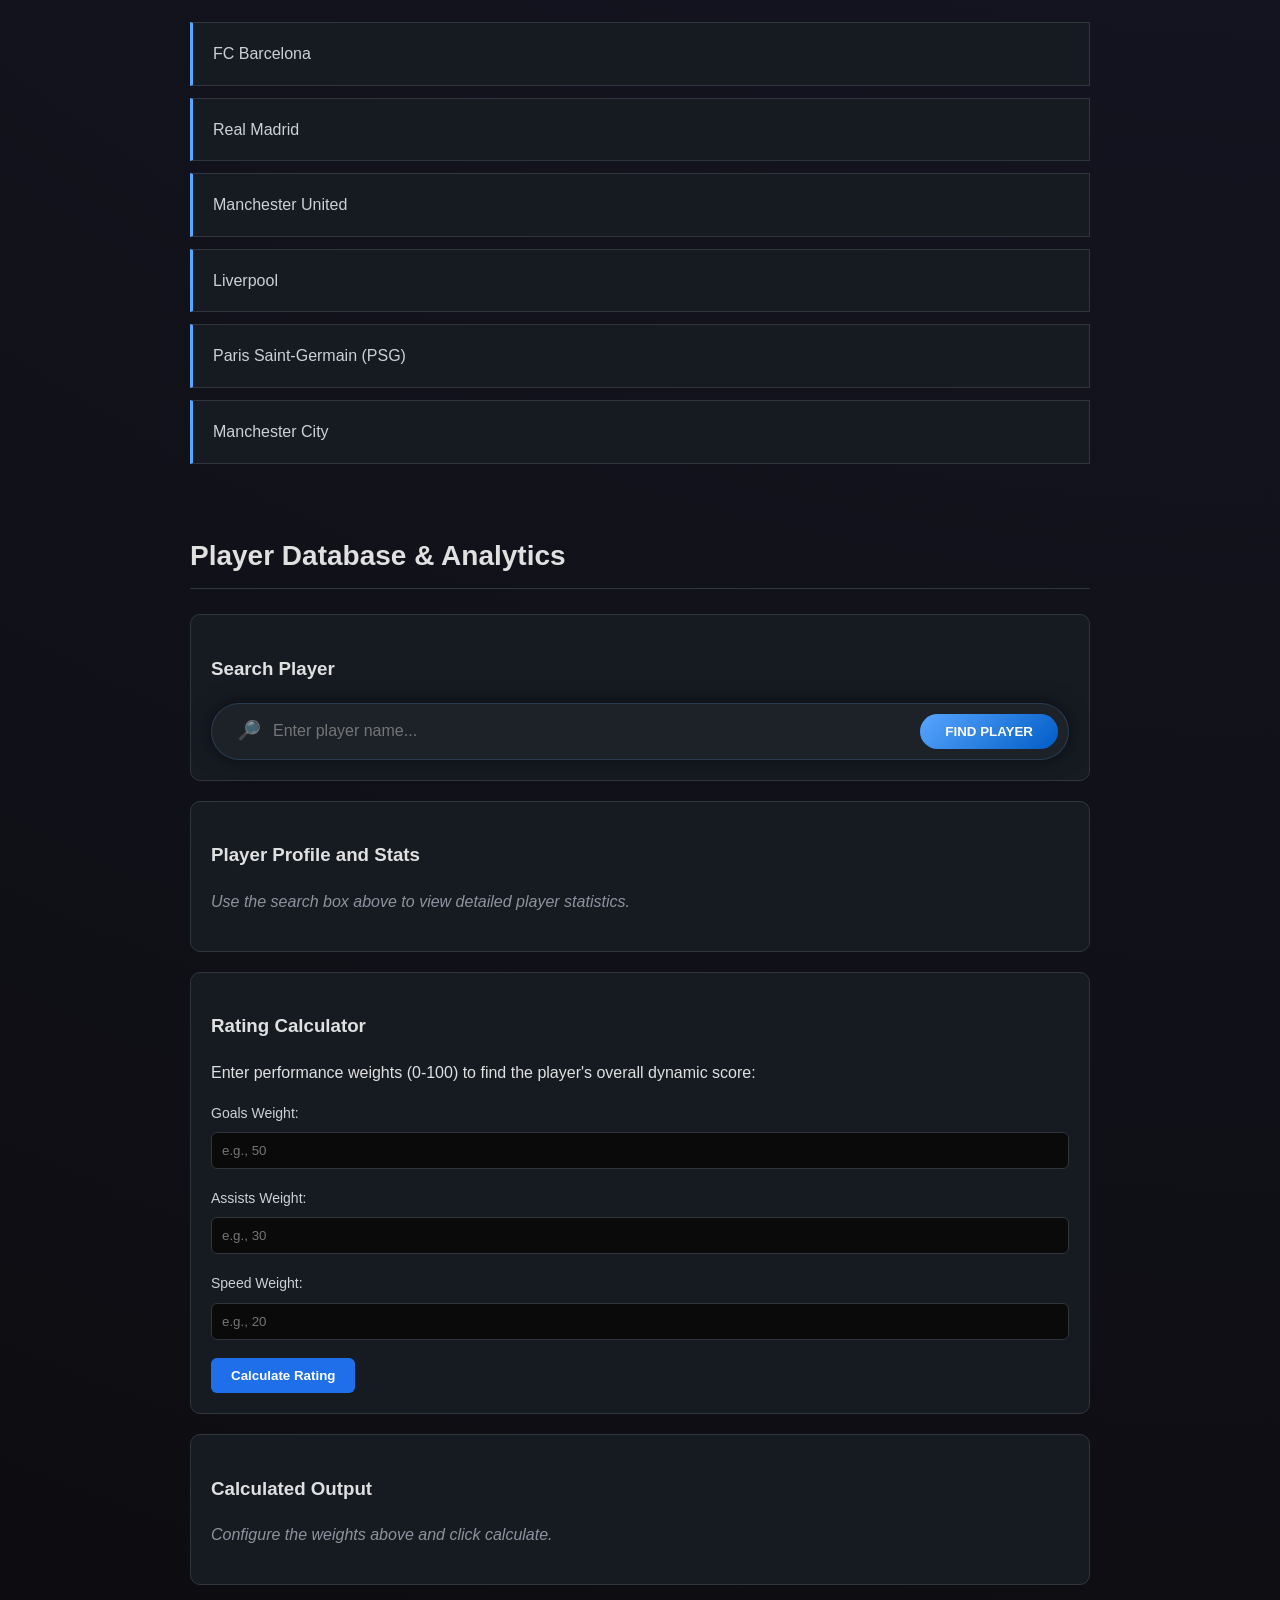
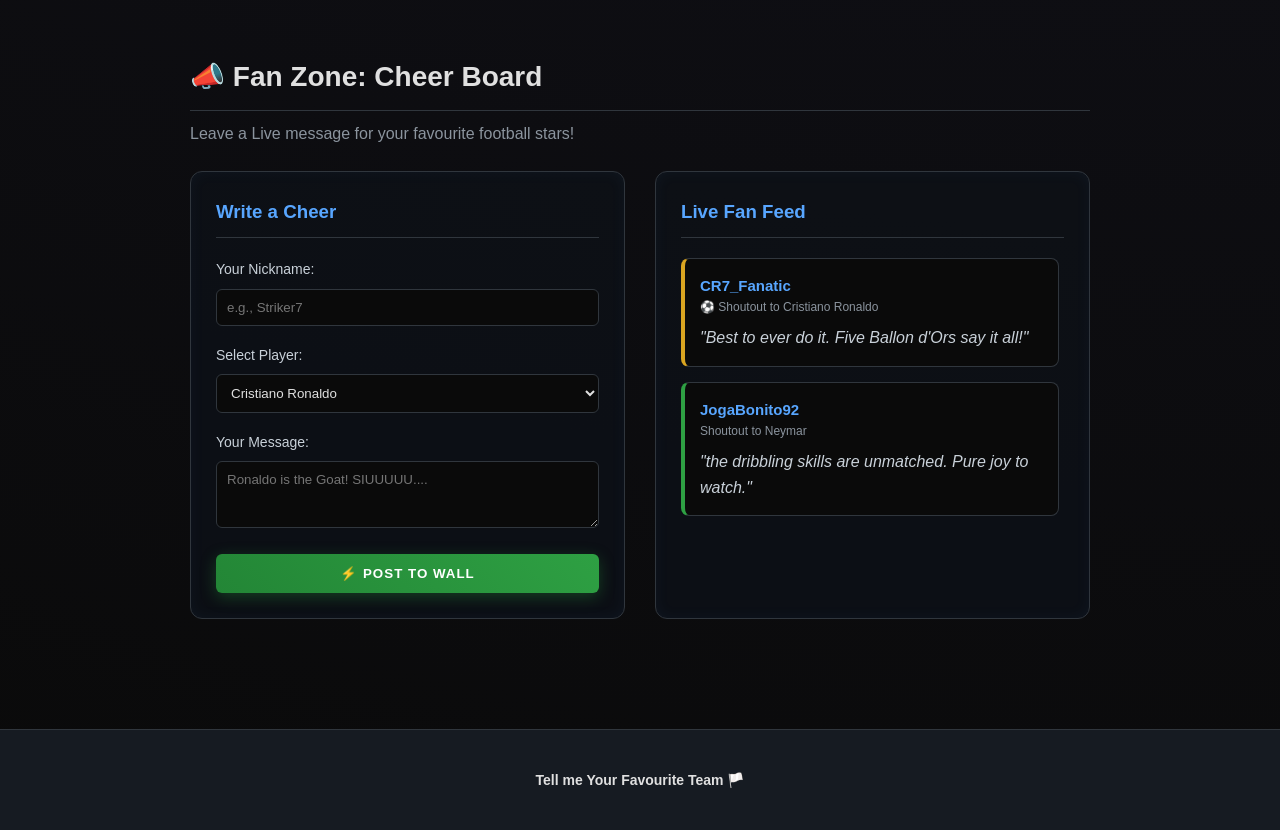
==== commit 89ac4ca1: "changed the basic style and used glassmorphism and neon design" ====
--- a/Football Zone/index.html
+++ b/Football Zone/index.html
@@ -173,5 +173,6 @@
         <footer>
             <p><strong><itallic>Tell me Your Favourite Team 🏳️</itallic></strong></p>
         </footer>
+        <script src="script.js"></script>
     </body>
 </html>
--- a/Football Zone/style.css
+++ b/Football Zone/style.css
@@ -326,4 +326,192 @@
     padding: 25px;
     border-top: 1px solid #30363d;
     font-size: 14px;
+}
+
+/* 1. Futuristic Background & Glassmorphism */
+body {
+    background: radial-gradient(circle at top right, #1a1a2e, #0a0a0a); /* Deep depth gradient */
+    color: #e0e0e0;
+    font-family: 'Inter', 'Segoe UI', sans-serif; /* Modern cleaner font */
+    line-height: 1.6;
+}
+
+/* 2. Glow Effect for Title */
+header h1 {
+    font-size: 2.5rem;
+    text-transform: uppercase;
+    background: linear-gradient(90deg, #58a6ff, #bc85ff);
+    -webkit-background-clip: text;
+    -webkit-text-fill-color: transparent;
+    text-shadow: 0 0 20px rgba(88, 166, 255, 0.3);
+    border: none; /* Removed the old border for a cleaner look */
+    margin-top: 40px;
+}
+
+/* 3. Glassmorphic Player Cards */
+.player-card {
+    background: rgba(22, 27, 34, 0.6); /* Translucent */
+    backdrop-filter: blur(10px); /* Frosted glass effect */
+    border: 1px solid rgba(255, 255, 255, 0.1);
+    box-shadow: 0 8px 32px 0 rgba(0, 0, 0, 0.37);
+    border-radius: 20px;
+    padding: 30px;
+    transition: transform 0.4s cubic-bezier(0.175, 0.885, 0.32, 1.275);
+}
+
+.player-card:hover {
+    transform: scale(1.05) rotate(1deg); /* Pop-out effect */
+    border-color: #58a6ff;
+    background: rgba(22, 27, 34, 0.8);
+}
+
+/* 4. Neon Accents for the Fan Zone */
+.cheer-form-box, .cheer-wall-box {
+    background: rgba(13, 17, 23, 0.8);
+    border: 1px solid #30363d;
+    box-shadow: inset 0 0 15px rgba(88, 166, 255, 0.05);
+}
+
+/* Glowing Post Button */
+#postCheerBtn {
+    background: linear-gradient(45deg, #238636, #2ea043);
+    box-shadow: 0 4px 15px rgba(35, 134, 54, 0.4);
+    text-transform: uppercase;
+    letter-spacing: 1px;
+}
+
+#postCheerBtn:hover {
+    box-shadow: 0 0 25px rgba(46, 160, 67, 0.6);
+}
+
+/* 5. Modern Animated Navigation */
+nav a {
+    position: relative;
+    padding-bottom: 5px;
+}
+
+nav a::after {
+    content: '';
+    position: absolute;
+    width: 0;
+    height: 2px;
+    bottom: 0;
+    left: 0;
+    background-color: #58a6ff;
+    transition: width 0.3s ease;
+}
+
+nav a:hover::after {
+    width: 100%;
+}
+/* --- High-End Search Box Styling --- */
+.search-wrapper {
+    display: flex;
+    gap: 15px;
+    background: rgba(255, 255, 255, 0.03);
+    padding: 10px;
+    border-radius: 50px; /* Pill shape for a modern look */
+    border: 1px solid rgba(88, 166, 255, 0.2);
+    box-shadow: 0 0 20px rgba(0, 0, 0, 0.5);
+    transition: all 0.4s ease;
+}
+
+.search-wrapper:focus-within {
+    border-color: #58a6ff;
+    box-shadow: 0 0 25px rgba(88, 166, 255, 0.3);
+    transform: translateY(-2px);
+}
+
+.search-input-group {
+    display: flex;
+    align-items: center;
+    flex: 1;
+    padding-left: 15px;
+}
+
+.search-icon {
+    font-size: 1.2rem;
+    margin-right: 10px;
+    opacity: 0.6;
+}
+
+.search-wrapper input {
+    background: transparent !important;
+    border: none !important;
+    outline: none !important;
+    font-size: 1rem;
+    color: #fff;
+    width: 100%;
+}
+
+#searchBtn {
+    background: linear-gradient(135deg, #58a6ff 0%, #005cc5 100%);
+    border-radius: 40px;
+    padding: 10px 25px;
+    border: none;
+    color: white;
+    font-weight: 700;
+    text-transform: uppercase;
+    cursor: pointer;
+    transition: all 0.3s ease;
+}
+
+#searchBtn:hover {
+    letter-spacing: 1px;
+    box-shadow: 0 0 15px #58a6ff;
+}
+
+/* --- Advanced Hover Animations for Player Cards --- */
+.player-card {
+    position: relative;
+    overflow: hidden; /* Clips the inner glow */
+    background: rgba(22, 27, 34, 0.7);
+    backdrop-filter: blur(12px);
+    border: 1px solid rgba(255, 255, 255, 0.05);
+    border-radius: 15px;
+    transition: all 0.5s cubic-bezier(0.23, 1, 0.32, 1);
+}
+
+/* The "Pulse" Hover Effect */
+.player-card:hover {
+    transform: translateY(-10px) scale(1.02);
+    border-color: #58a6ff;
+    background: rgba(30, 35, 45, 0.9);
+    box-shadow: 0 15px 35px rgba(0, 0, 0, 0.5), 
+                0 0 15px rgba(88, 166, 255, 0.2);
+}
+
+/* Subtle Animated Border for Card Headers */
+.player-card h2 {
+    position: relative;
+    display: inline-block;
+}
+
+.player-card h2::after {
+    content: '';
+    position: absolute;
+    width: 0;
+    height: 2px;
+    bottom: -5px;
+    left: 0;
+    background: #58a6ff;
+    transition: width 0.4s ease;
+}
+
+.player-card:hover h2::after {
+    width: 100%;
+}
+
+/* Smooth Scrollbar for the Live Feed */
+#liveCheerFeed::-webkit-scrollbar {
+    width: 6px;
+}
+
+#liveCheerFeed::-webkit-scrollbar-thumb {
+    background: #30363d;
+    border-radius: 10px;
+}
+
+#liveCheerFeed::-webkit-scrollbar-thumb:hover {
+    background: #58a6ff;
 }
